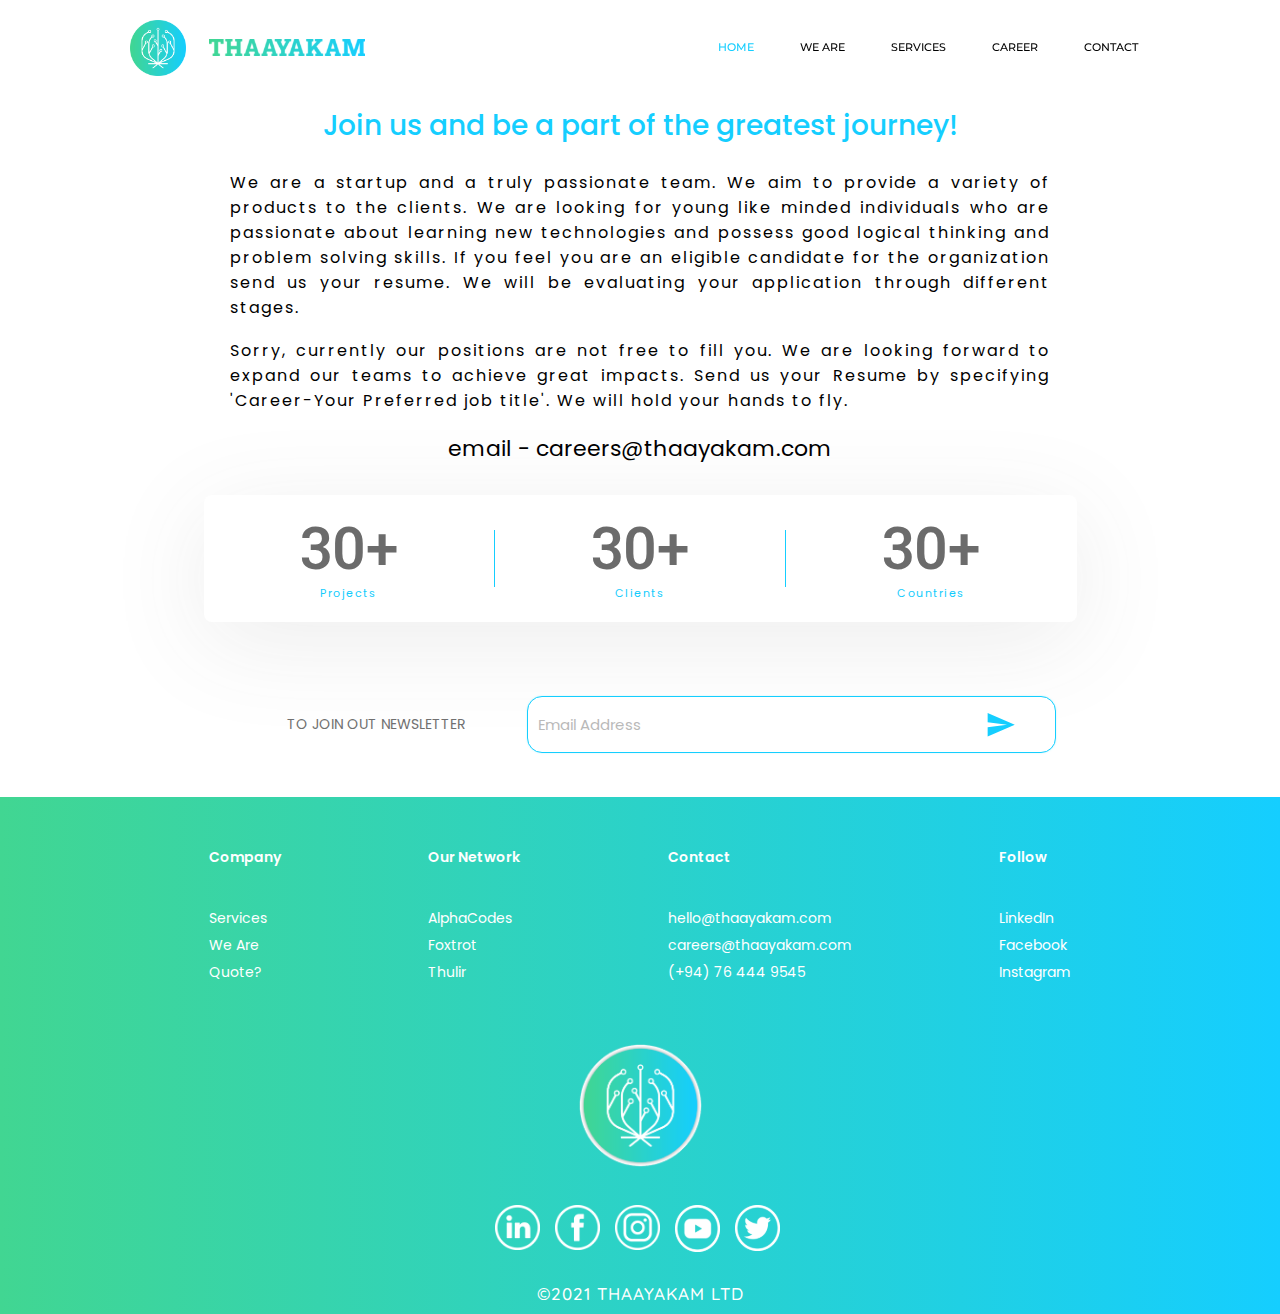
==== career.html @ 2118de0c "first commit0" ====
<!DOCTYPE html>
<html lang="en">
<head>
    <meta charset="UTF-8">
    <meta http-equiv="X-UA-Compatible" content="IE=edge">
    <meta name="viewport" content="width=device-width, initial-scale=1.0">
    <title>Thaayakam</title>
    <link rel="stylesheet" href="style.css">
</head>
<body>
      <!-- Header -->
      <section id="header-sec">
        <div class="header container">
          <div class="nav-bar">
            <div class="brand">
              <a href="#hero"><img src="./img/Group 123.svg" alt="" width="100%" class="headerlogo"></a>
            </div>
            <div class="nav-list">
              <div class="hamburger"><div class="bar"></div></div>
              <ul>
                <li><a href="#hero" data-after="Home" class="active">Home</a></li>
                <li><a href="#services" data-after="Service">We are</a></li>
                <li><a href="#projects" data-after="Projects">Services</a></li>
                <li><a href="#about" data-after="About">Career</a></li>
                <li><a href="#contact" data-after="Contact">Contact</a></li>
              </ul>
            </div>
          </div>
        </div>
      </section>
  <!-- End Header -->
     
    <!-- content section-->
    <section id="career">
        <div class="career ">
            <div class="career-content">
               <h1 class="career-title">Join us and be a part of the greatest journey!</h1>
               <p>We are a startup and a truly passionate team. We aim to provide 
                   a variety of products to the clients. We are looking for 
                   young like minded individuals who are passionate about learning 
                   new technologies and possess good logical thinking and problem solving skills.
                   If you feel you are an eligible candidate for the organization send us your resume. 
                   We will be evaluating your application through different stages.<br></p><br>
                   <p>Sorry, currently our positions are not free to fill you. We are looking forward 
                       to expand our teams to achieve great impacts. Send us your Resume
                       by specifying 'Career-Your Preferred job title'.
                       We will hold your hands to fly.</p>
               <h6>email - careers@thaayakam.com</h6>
            </div>
        </div>
    </section>
      <!--end content section-->
      <div class="mobile-non">
    <!-- number section -->
    <section id="number container">
      <div class="number">
        <div class="innerdiv">
            <div class="p-2">
                <h1>30+</h1>
                <h4>Projects</h4> 
              </div>
              <div class="headerDivider"></div>

            <div class="p-2">
                <h1>30+</h1>
                <h4>Clients </h4> 
            </div>
            <div class="headerDivider"></div>

            <div class="p-2"> 
                <h1>30+</h1>
                <h4>Countries </h4>
            </div>
        </div>
      </div>
    </section>
    <!-- end number section-->
    <!-- email section-->
    <section id="email container">
      <div class="email">
        <div class="inneremail">
          
          <div class="email-text"><h1>TO Join out Newsletter</h1></div>
          

          <div class="emailinput"><label><input type="text" placeholder="Email Address"></label></div>
        </div>
      </div>
    </section>
    <!-- email section end-->
</div>
    <!-- footer section-->
    <section id="footer">
      <div class="footer container">
        <div class="footer-menu">
          <div class="footer-link">
            <p>Company</p>
            <div class="links">
              <a href="http://"><h1>Services</h1></a>
              <a href="http://"><h1>We Are</h1></a>
              <a href="http://"><h1>Quote?</h1></a>
            </div>
          </div>
          <div class="footer-link">
            <p>Our Network</p>
            <div class="links">
              <a href="http://"><h1>AlphaCodes</h1></a>
              <a href="http://"><h1>Foxtrot</h1></a>
              <a href="http://"><h1>Thulir</h1></a>
            </div>
          </div>
          <div class="footer-link">
            <p>Contact</p>
            <div class="links">
              <a href="http://"><h1>hello@thaayakam.com</h1></a>
              <a href="http://"><h1>careers@thaayakam.com</h1></a>
              <a href="http://"><h1>(+94) 76 444 9545</h1></a>
            </div>
          </div>
          <div class="footer-link">
            <p>Follow</p>
            <div class="links">
              <a href="http://"><h1>LinkedIn</h1></a>
              <a href="http://"><h1>Facebook</h1></a>
              <a href="http://"><h1>Instagram</h1></a>
            </div>
          </div>

        </div>
        <div class="footer-logo">
          <img src="./img/logo v3.0 final footer resized.png" alt="" class="footer-img">
        </div>
        <div class="social-icon">
          <div class="social-item">
            <img src="./img/linkedin.svg" alt="" >
          </div>
          <div class="social-item">
            <img src="./img/facebook.svg" alt="" >
          </div>
          <div class="social-item">
            <img src="./img/instagram.svg" alt="" >
          </div>
          <div class="social-item">
            <img src="./img/youtube.svg" alt="" >
          </div>
          <div class="social-item">
            <img src="./img/Twitter.svg" alt="" >
          </div>
        </div>
        <div class="copyright">
        <p>©2021 THAAYAKAM LTD</p>
      </div>
      </div>
    </section>
    <!--footer section end-->
    <script src="./app.js"></script>
</body>
</html>
---- style.css ----
@import url('https://fonts.googleapis.com/css2?family=Exo&family=Montserrat:ital,wght@0,500;1,400&family=Poppins:wght@300;400;500;600&family=Quicksand:wght@500&family=Roboto+Slab:wght@400;500&display=swap');
*{
    padding: 0;
    margin: 0;
    box-sizing: border-box;
}

html{
    font-size: 16px; 
}
a{
    text-decoration: none;
}
body{
	
	background-repeat: no-repeat;
	background-position:center center;
    background-attachment: fixed;
	
    
	
}
.container{
    min-height: 100vh;
    width: 100%;
    display: flex;
    align-items: center;
    justify-content: center;
    text-align: center;
	
}
/* Header section */
#header {
	position: fixed;
	z-index: 1000;
	left: 0;
	top: 0;
	width: 100vw;
	height: auto;
}

#header .nav-bar {
	display: flex;
	align-items: center;
	justify-content: space-between;
	width: 100%;
	height: 100%;
	max-width: 1500px;
	padding: 0 10px;
    padding-right: 70px;
}
#header .nav-list ul {
	list-style: none;
	position: absolute;
	background-color: rgb(31, 30, 30);
	width: 100vw;
	height: 100vh;
	left: 100%;
	top: 0;
	display: flex;
	flex-direction: column;
	justify-content: center;
	align-items: center;
	z-index: 1;
	overflow-x: hidden;
	transition: .5s ease left;
	font-family: 'Montserrat', sans-serif;
    font-weight: 500;
    

}
#header .nav-list ul.active {
	left: 0%;
}
#header .nav-list ul a {
	
	font-weight: 500;
	
	text-decoration: none;
	color: white;
	text-transform: uppercase;
	padding-top: 24px;
	padding-bottom: 29px;
	padding-right: 42px;
	display: block;
}
#header .nav-list .active{
	color: rgb(21, 206, 255);
}
#header .nav-list ul a::after {
	content: attr(data-after);
	position: absolute;
	top: 50%;
	left: 50%;
	transform: translate(-50%, -50%) scale(0);
	color: rgba(240, 248, 255, 0.021);
	font-size: 13rem;
	letter-spacing: 50px;
	z-index: -1;
	transition: .3s ease letter-spacing;
}
#header .nav-list ul li:hover a::after {
	transform: translate(-50%, -50%) scale(1);
	letter-spacing: initial;
}
#header .nav-list ul li:hover a {
	color: crimson;
}
#header .nav-list ul {
    position: initial;
    display: block;
    height: auto;
    width: fit-content;
    background-color: transparent;
    padding-right: 30px;
}
#header .nav-list ul li {
    display: inline-block;
}

#header .nav-list ul a:after {
    display: none;
}

#header .nav-list ul a {
    font-size: 0.688rem;
    font-family: 'Montserrat', sans-serif;
    font-weight: 500;
    
    text-decoration: none;
    color: black;
    text-transform: uppercase;
    
    display: block;
}

.headerlogo {
    width: 100%;
    
    padding:  6px 120px 5px ;
}
#header .header {
    min-height: 7vh;
    
    transition: .3s ease background-color;
	
    backdrop-filter: blur(6px);
	
    margin-top: 14px;
    background-color: rgba(255, 255, 255, 0.1);
}
/* width */
::-webkit-scrollbar {
	width: 6px;

	
  }
  
  /* Track */
  ::-webkit-scrollbar-track {
	box-shadow: inset 0 0 5px grey; 
	border-radius: 10px;
  }
   
  /* Handle */
  ::-webkit-scrollbar-thumb {
	background: rgb(21 206 255 / 100%); 
	border-radius: 10px;
  }
  
  /* Handle on hover */
  ::-webkit-scrollbar-thumb:hover {
	background: #b30000; 
  }

/* End header */
/* hero */
#hero{
    background-image: url(./img/web\ cover\ resized\ 2021.png) ;
    background-size: cover;
    background-position: top center;
    position: relative;
	-webkit-background-size: cover;
	-moz-background-size: cover;
	-o-background-size: cover;
}
#hero h1{
    display: block;
    width: fit-content;
    font-size:3.063rem;
    position:relative;
    color:white;
	font-family: 'Roboto Slab', serif;
	font-weight: medium;
	letter-spacing: 5px;
	bottom: 51px;
	text-shadow:0px 0px 6px rgb(0 229 255 / 55%);
}
#hero .cta{
    display: inline-flex;
    padding: 11px 22px;
    color:white;
    background-color:rgb(21	206	255);
    font-size: 0.875rem;
    text-transform: uppercase;
    margin-top: 51px;
    transition: .3s ease;
    box-shadow: #000000;
	max-width: 129px;
	min-height: 40px;
	align-items: center;
    transition-property: background-color,color;
	border-radius: 4px;
	box-shadow: 0px 0px 2px rgb(0 0 0 / 20%);
	font-family: 'Quicksand', sans-serif;
	font-weight: 500;
    border: 1px solid transparent;
}
#hero p{
    
	width:100%; 
  	margin: auto; 
    font-size: 1rem;
    color: white;
	bottom: 15px;
	text-align: justify;
	font-family: 'Poppins', sans-serif;
	font-weight: 300;
	letter-spacing: 1px;
    
}
#hero .hero-text{
display: flex;
flex-direction: column;
justify-content: center;
align-items: center;
margin-left: auto;
margin-right: auto;
}
#hero .cta:hover{
    color:rgb(21 206 255);
    background-color: white;
    border: solid 1px rgb(21 206 255);

}
#scroll {
    position: absolute;
    bottom: 0;
    left: 165px;
}
#photocopyright{
    position: absolute;
    bottom: 2px;
    right: 137px; 
    
}
#photocopyright .copyright{
    font-size: 0.438rem;
    font-family: 'Poppins', sans-serif;
    font-weight: 300;
}
/* end hero */
/*services section */
#services .services {
	flex-direction: column;
	max-width: 1000px;
	margin: 0 auto;
	padding: 20px 0;
}
#services .service-top {
	margin: 0 auto;
}
#services .service-bottom {
	display: flex;
	align-items: center;
	justify-content: center;
	flex-wrap: wrap;
	margin-top: 50px;
    
}
#services .service-item {
	flex-basis: 25%;
	display: flex;
	justify-content: center;
	flex-direction: column;
	
	border-radius: 20px;
	background-image: url(./img/img-1.png);
	background-size: cover;
	margin-right: 25.5px;
	margin-left: 25.5px;
    margin-bottom: 47px;
	position: relative;
	z-index: 1;
	overflow: hidden;
    box-shadow: 0px 20px 99px rgb(81 81 81 / 10%);
	max-width: 208px;
	max-height: 208px;
	-moz-transition: all 300ms linear 0ms;
	-ms-transition: all 300ms linear 0ms;
	-o-transition: all 300ms linear 0ms;
	transition: all 300ms linear 0ms;
    

}
#services img{
	min-width: 123px;
    padding: 43px 43px 0px;
}
#services .service-item:hover {
	box-shadow: 0px 9px 30px 0px rgba(40, 40, 40, 0.15);
	-webkit-transform: translateY(-10px);
	-moz-transform: translateY(-10px);
	-ms-transform: translateY(-10px);
	-o-transform: translateY(-10px);
	transform: translateY(-10px);
  }
#services .service-item::after {
	content: '';
	position: absolute;
	left: 0;
	top: 0;
	height: 100%;
	width: 100%;
	opacity: .9;
	z-index: -1;
}
#services .service-bottom .icon {
	height: 80px;
	width: 80px;
	margin-bottom: 20px;
}
#services .service-item h2 {
	font-size: 1rem;
	color: #15CEFF;
	margin-top: 1px;
    font-family: 'Quicksand', sans-serif;
    font-weight: 500;
    white-space: nowrap;
    padding-bottom: 23px;

}
.service-img {
    
}
#services .service-item p {
	color: white;
	text-align: left;
}
.service-title {
    font-size: 1.75rem;
    color: #15CEFF;
    font-family: 'Poppins', sans-serif;
	font-weight: 500;
    letter-spacing: 4px;
	margin-bottom: 20px;
	font-weight: 600;
}
.service-top p{
    font-size: 1.5rem;
    font-family: 'Poppins', sans-serif;
    font-weight:normal;
    letter-spacing: 1px;
	color: rgb(62,62,62);
    
}
.service-button{
	width: 100%;
    display: flex;
    flex-direction:row;
    justify-content:center ;
    margin: 0;
	flex-wrap: wrap;
}

.button{
	width: 30%;
    margin: 1%;
    flex-direction: row;
	
}
.qoute {
    display: inline-block;
    padding: 11px 35px;
    background-color: rgb(21, 206, 255);
    font-size: 1rem;
    font-weight: bold;
    color: white;
    max-width: 130px;
    max-height: 43px;
    border-radius: 8px;
    text-transform: uppercase;
    font-family: 'Quicksand', sans-serif;
	font-weight: 500;
	transition: .3s ease;
    box-shadow: #000000;
	border: solid 1px transparent;
  	transition-property: background-color,color;
}

.qoute:hover {
   
    background-color: transparent;
	color: rgb(21, 206, 255);
	border: solid 1px rgb(21, 206, 255);
    
}
.explore{
	display: inline-block;
    background-color: transparent;
	padding: 11px 35px;
    font-size: 1.375rem;
    font-weight: bold;
    color: rgb(21, 206, 255);
	min-width: 74px;
    max-height: 30px;
    border-radius: 8px;
    font-family: 'Quicksand', sans-serif;
	font-weight: 500;
	letter-spacing: 1px;
	transition: .3s ease;
    box-shadow: #000000;
	margin-right: 51px;
    transition-property: background-color,color;
	border: solid 1px transparent;
}
/* end services section */
/* number*/
#number .container{
	flex-direction: column;
    max-width: 1000px;
    margin: 0 auto;
    padding: 20px 0;
}
.number{
	
	display: flex;
    align-items: center;
    justify-content: center;
    flex-wrap: wrap;
    
	
}
.innerdiv{
	display: flex;
    align-items: center;
    justify-content:space-evenly;
    flex-wrap: nowrap;
    

	flex-direction: row!important;
	border-radius: 8px;
    margin-bottom: 10px;
    margin:30px;
	max-height: 128px;
	min-width: 873px;
	box-shadow: 0px 20px 99px rgb(81 81 81 / 10%);
	
}
.innerdiv h1{
    font-family:  'Roboto Slab', serif;
	font-weight: 500;
    font-size: 3.688rem;
	color: rgb(107, 107, 107);
	padding-top: 12px;
  }
  .innerdiv h4{
    font-family: 'Poppins', sans-serif;
    font-size:0.688rem;
	text-align: center;
	color: rgb(20, 204, 253);
	letter-spacing: 1.5px;
	padding-bottom: 20px;
	font-weight: 400;
  }
  .headerDivider {
	border-left:1px solid rgb(21,206,255); 
	height: 56.44px;
	text-shadow: 0px 3px 6px rgb(0 246 255 / 15%)
	 
}
/*end number*/
/*email*/
.email{
	flex-direction: column;
    max-width: 1500px;
    margin: 0 auto;
    padding: 0px 0;
}
.inneremail{
	display: flex;
    align-items: center;
    justify-content:center;
    flex-wrap: nowrap;
	
}
.email-text{
	padding: 62.2px;
}
.email-text h1{
	font-family: 'Poppins', sans-serif;
	text-transform: uppercase;
	font-size: 0.875rem;
    font-weight:400;
	color: rgb(112, 112, 112);
}
.emailinput input{ 
	width: 529px;
	height: 57px;
	border-radius:15px ;
	border-color: rgb(21,206,255);
	font-family: 'Poppins', sans-serif;
	font-size:  0.938rem;
	color: rgb(112, 112, 112);
	padding-left: 10.8px;
	box-shadow: 0px 0px 2px rgb(0 229 255 / 25%);
	border-style: solid ;
	border-width: 1px;
}
.emailinput input::placeholder{
	
	font-size:  0.938rem;
	opacity: 50%;
}
label {
	position: relative;
	display:inline-block;
  }
  
  .emailinput label:before {
	content: "";
	position: absolute;
	right: 26.7px;
	top: 0;
	bottom: 0;
	margin: 10px;
	width: 36.37px;	
	background: url("data:image/svg+xml,%3Csvg xmlns='http://www.w3.org/2000/svg' width='74' height='74' viewBox='0 0 74 74'%3E%3Cg id='Send-button-icon' transform='translate(-1414 -2835)'%3E%3Crect id='Rectangle_69' data-name='Rectangle 69' width='74' height='74' transform='translate(1414 2835)' fill='%23fff' opacity='0'/%3E%3Cpath id='Icon_material-send' data-name='Icon material-send' d='M3.026,51.5,57.833,28,3.026,4.5,3,22.778,42.167,28,3,33.222Z' transform='translate(1421 2844.5)' fill='%2315ceff'/%3E%3C/g%3E%3C/svg%3E%0A") center / cover no-repeat;
  }
/*end email*/
/* footer*/
#footer {
	background: rgb(65,214,146);
background: linear-gradient(90deg, rgba(65,214,146,1) 0%, rgba(21,206,255,1) 100%);
}
#footer .footer {
	min-height: 200px;
	flex-direction: column;
	padding-top: 50px;
	padding-bottom: 10px;
}
#footer h2 {
	font-family: 'Poppins', sans-serif;
	color: white;
	font-weight: 500;
	font-size: 0.875rem;
	letter-spacing: .1rem;
	margin-top: 10px;
	margin-bottom: 10px;
}
#footer .footer-menu{
	display: flex;
	justify-content: space-between;
	align-items: center;
	width: 70%;
	text-align: left;
	flex-wrap: wrap;
	max-width: 862px;
}
.footer-link p{
	font-family: 'Poppins', sans-serif;
	padding-bottom: 40px;
	font-weight: 600;
	color: white;

}



#footer .social-icon {
	display: flex;
	margin-bottom: 28px;
	
}
#footer .social-item {
	height: 50px;
	width: 50px;
	margin: 0 5px;
	
}
#footer .social-item img {
	width: 100%;
	padding-right: 5px;
}
#footer .social-item:hover img {
	filter: grayscale(0);
}

.links h1{
	font-size: 0.875rem;
	font-family: 'Poppins', sans-serif;
	color: white;
	padding-bottom: 6px;
	font-weight: 400;

}
.footer-link p{
	font-size: 0.875em !important;
}
.footer-img{
	width: 100%;
}
.footer-logo{
	padding-top: 54px;
	width: 125px;
	
	padding-bottom: 33px;
	
}
.copyright p{
	font-size: 1.063rem !important;
	font-family: 'Quicksand', sans-serif;
	letter-spacing: 1px;
	font-weight: 500;
	color: white;
}
/* end footer*/

/* header what we do*/
/* header */
#header-sec {
	position: sticky;
	z-index: 1000;
	left: 0;
	top: 0;
	width: 100vw;
	height: auto;
	max-width: 100%;
}

#header-sec .nav-bar {
	display: flex;
	align-items: center;
	justify-content: space-between;
	width: 100%;
	height: 100%;
	max-width: 1500px;
	padding: 0 10px;
    padding-right: 70px;
}
#header-sec .nav-list ul {
	list-style: none;
	position: absolute;
	background-color: rgb(31, 30, 30);
	width: 100vw;
	height: 100vh;
	left: 100%;
	top: 0;
	display: flex;
	flex-direction: column;
	justify-content: center;
	align-items: center;
	z-index: 1;
	overflow-x: hidden;
	transition: .5s ease left;
	font-family: 'Montserrat', sans-serif;
    font-weight: 500;
    

}
#header-sec .nav-list ul.active {
	left: 0%;
}
#header-sec .nav-list ul a {
	
	font-weight: 500;
	
	text-decoration: none;
	color: white;
	text-transform: uppercase;
	padding-top: 24px;
	padding-bottom: 29px;
	padding-right: 42px;
	display: block;
}
#header-sec .nav-list .active{
	color: rgb(21, 206, 255);
}
#header-sec .nav-list ul a::after {
	content: attr(data-after);
	position: absolute;
	top: 50%;
	left: 50%;
	transform: translate(-50%, -50%) scale(0);
	color: rgba(240, 248, 255, 0.021);
	font-size: 13rem;
	letter-spacing: 50px;
	z-index: -1;
	transition: .3s ease letter-spacing;
}
#header-sec .nav-list ul li:hover a::after {
	transform: translate(-50%, -50%) scale(1);
	letter-spacing: initial;
}
#header-sec .nav-list ul li:hover a {
	color: crimson;
}
#header-sec .nav-list ul {
    position: initial;
    display: block;
    height: auto;
    width: fit-content;
    background-color: transparent;
    padding-right: 30px;
}
#header-sec .nav-list ul li {
    display: inline-block;
}

#header-sec .nav-list ul a:after {
    display: none;
}

#header-sec .nav-list ul a {
    font-size: 0.688rem;
    font-family: 'Montserrat', sans-serif;
    font-weight: 500;
    
    text-decoration: none;
    color: black;
    text-transform: uppercase;
    
    display: block;
}

.headerlogo {
    width: 100%;
    
    padding:  6px 120px 5px ;
}
#header-sec .header {
    min-height: 7vh;
    
    transition: .3s ease background-color;
	
    backdrop-filter: blur(6px);
	
    margin-top: 14px;
    background-color: rgba(255, 255, 255, 0.1);
}
/* end header */
/* service */
.service-box{
	display: flex;
	flex-wrap: wrap;
	justify-content: space-evenly;
	margin: 0 auto;
	width: 100%;
}
.column{
	flex: 30%;
	
	border-radius: 20px;
	margin: 30px;
    box-shadow: 0px 20px 99px rgb(81 81 81 / 10%);
	display: flex;
	align-items: center;
  justify-content: center;
  flex-direction: column;
  min-width: 439px;
  min-height: 285px;
    
	
}
.column h1{
	color:#15CEFF ;
	font-family: 'Quicksand', sans-serif;
	font-weight:500 ;
	font-size: 1rem;
	padding-bottom: 0px;
	padding-top: 15px;

}
.column p{
	font-size: 1rem;
	text-align: left;
	margin-top: 8px;
	font-family:'Open Sans', sans-serif;
	color: #3E3E3E;
	padding-left:41px;
	padding-right: 41px;
	padding-bottom: 53px;
	
}
.column p span{
	font-weight: bold;
}
/* end service*/
/*technology*/
.technologies{
	flex-direction: column;
	max-width: 1100px;
	margin: 0 auto;
}
.technology-top {
	margin: 0 auto;
}
.technology-top h1{
	font-family: 'Poppins', sans-serif;
	font-weight: 500;
	font-size: 1.75rem;
	color: #15CEFF;
}
.technology-bottom{
	display: flex;
	align-items: center;
	justify-content: center;
	flex-wrap: wrap;
	margin-top: 41px;
	flex-direction: row;
	width: 100%;
}
.technology-item{
	flex: 80%;
	
	border-radius: 36px;
	margin: 21px;
    box-shadow: 0px 20px 99px rgb(81 81 81 / 10%);
	display: flex;
	align-items: center;
  	justify-content: center;
  	flex-direction: column;
	  max-width: 186px;
	max-height: 186px;
	min-height: 186px;
	

  
}
.technology-item img{
	max-width: 131px;
	min-height: 131px;
	max-height: 131px;
	padding-top: 28px;
	
}
.technology-item p{
	
	padding-bottom: 20px;
	font-family: 'Poppins', sans-serif;
	font-size: 0.813rem;
}

.technology-bottomtext h1{
	
	font-family: 'Poppins', sans-serif;
	font-weight: 400;
	font-size: 1.688rem;
	display:inline-block;
	color: rgb(62, 62, 62);	
}
.technology-bottombutton{
	padding-top: 48px;
	padding-bottom: 12px;
}
.serviceqoute{
	display: inline-block;
    padding-top: 10px;
	padding-bottom: 10px;
	padding-right: 64px;
	padding-left: 55px; 
    background-color: rgb(21, 206, 255);
    font-size: 0.89rem;
    font-weight: bold;
    color: white;
    max-width: 229px;
    max-height: 41px;
    border-radius: 8px;
    text-transform: uppercase;
	font-family: 'Quicksand', sans-serif;
	font-weight: 500;
	
	transition: .3s ease;
    box-shadow: #000000;
  	transition-property: background-color,color;
}
.technology-itemm{
	display: none;
}
/*end technology*/
/* who we are*/
.content{
	flex-direction: column;
	max-width: 1500px;
	margin: 0 auto;
	
}
.content h1{
	font-size: 1.563rem;
	font-family: 'Poppins', sans-serif;
	color: rgb(21, 206, 255);
	font-weight: 500;
	padding: 19px;
	
	
}
.content p{
	text-align: justify;
	font-size: 1rem;
	
	letter-spacing: 1px;
	font-family: 'Poppins', sans-serif;
	color: rgb(62, 62, 62);
	margin-left: 100px;
	margin-right: 100px;
}
.content span{
text-align: left;
font-weight: 500;
width: 100%;

}
.bottom-button{
	display:flex;
	flex-direction: row;
	margin: 0 auto;
	justify-content: center;
	width: 100%;
	padding-top: 48px;
}
.bottom-button .button{
	flex: 50%;
	display: inline-block;
    padding-top: 9px;
	padding-bottom:11px;
	padding-left: 55px;
	padding-right: 64px;
    background-color: rgb(21, 206, 255);
    font-size: 0.95rem;
    font-weight: 500;
    color: white;
    width: 229px;
	max-width: 229px;
    max-height: 41px;
    border-radius: 8px;
    text-transform: uppercase;
    font-family: 'Quicksand', sans-serif;
	
	transition: .3s ease;
    box-shadow: #000000;
  	transition-property: background-color,color;
	  margin-left: 33.625px !important;
	  margin-top: 0% i !important;
}
.network-imgm{
	display: none;
}
.network-img{
	padding-left: 20px;
}
.content-box{
	
}

/* end who we are*/
/* career page*/
#career .career {
	flex-direction: column;
	max-width: 1500px;
	margin: 0 auto;
	
}
.career-content{

	margin-left: 230px;
	margin-right: 230px;
}
.career-content p{
	font-family: 'Poppins', sans-serif;
	font-weight: 400 ;
	text-align: justify;
	font-size: 1rem;
	letter-spacing: 2px;
}
.career-content h6{
	font-family: 'Poppins', sans-serif;
	font-weight: 400 ;
	text-align: center;
	font-size:1.375rem;
	padding-top: 19px;
}
.career-title{
	font-family: 'Poppins', sans-serif;
	font-weight: 500;
	font-size: 1.75rem;
	color: rgb(21, 206, 255);
	text-align: center;
	padding-bottom: 23px;
	padding-top:20px;
}
/* end career page */
/* contact page*/
.contact{
	flex-direction: column;
	max-width: 1500px;
	margin: 0 auto;
}
.contact h1{
	font-family: 'Poppins', sans-serif;
	font-size: 1.75rem;
	color: rgb(21, 206, 255);
	font-weight: 500;

}
.contact p{
	font-size:1.5rem;
	font-family: 'Poppins', sans-serif;
	font-weight: 400;
	text-align: left;
}
.contact-form{
	flex: 100%;
	padding: 5px;
	border-radius: 36px;
	margin: 30px;
    box-shadow: 0px 20px 99px rgb(81 81 81 / 10%);
	display: flex;
	align-items:center;
  	justify-content: center;
  	flex-direction: column;
	  min-width: 732px;
	min-height: 790px;
}
.contact-form input[type=text]{
	width: 100%;
	padding: 12px 20px;
	font-family: 'Poppins', sans-serif;
	font-size: 1.063rem;
	font-weight: 600;
	display: inline-block;
	border: 0px solid #ccc;
	border-radius: 24px;
	background-color: #F9F9F9;
	color:rgb(21 206 255 / 100%);
	min-width: 552px;
	max-width: 552px;
	min-height: 74px;
	max-height: 74px;
	
	
}
textarea{
	width: 100%;
	padding: 12px 20px;
	margin: 8px 0;
	display: inline-block;
	border: 0px solid #ccc;
	border-radius: 24px;
	background-color: #F9F9F9;
	color:rgb(21 206 255 / 100%);
	min-width: 552px;
	min-height: 177px;
	font-family: 'Poppins', sans-serif;
	font-size: 1.063rem;
	font-weight: 600;
	color:rgb(21, 206, 255);
	
}
textarea::placeholder{
	color:rgb(21, 206, 255);
}

.contact-form input::placeholder{
	font-family: 'Poppins', sans-serif;
	color:#15CEFF;
	font-size: 1.063rem;
	font-weight: 600;
	
}
.contact-form .input{
	display: flex;
	width: 100%;
	min-width: 552px;
	max-width: 552px;
	min-height: 74px;
	max-height: 74px;
	margin-top: 36px;
}
.contact-form .inputtextarea{
	display: flex;
	width: 100%;
	margin-top:26px; 
}
.two-col{
	display: flex;
	align-items: center;
	justify-content: space-between;
	flex-wrap: wrap;
	flex-direction: row;
	width: 100%;
	margin-top: 36px;
	min-width: 552px;

}
.two-col .input1{
	flex: 50%;
	max-width: 181px;
	min-height: 53px;
	max-height: 53px;
}
.input1 select{
	width: 100%;
	padding: 12px 20px;
	margin: 8px 0;
	display: inline-block;
	border: 0px solid #ccc;
	border-radius: 24px;
	background-color: #F9F9F9;
	background-image: url("data:image/svg+xml,%3Csvg xmlns='http://www.w3.org/2000/svg' width='23.616' height='13.503' viewBox='0 0 23.616 13.503'%3E%3Cpath id='Icon_ionic-ios-arrow-down' data-name='Icon ionic-ios-arrow-down' d='M18,20.679l8.93-8.937a1.681,1.681,0,0,1,2.384,0,1.7,1.7,0,0,1,0,2.391L19.2,24.258a1.685,1.685,0,0,1-2.327.049L6.68,14.14a1.688,1.688,0,0,1,2.384-2.391Z' transform='translate(-6.188 -11.246)' fill='%2315ceff'/%3E%3C/svg%3E%0A");  	background-repeat: no-repeat;
  	background-position-x: 90%;
  	background-position-y: 13px;
	color:rgb(21 206 255 / 100%);
	-webkit-appearance: none;
	-moz-appearance: none;
	font-family: 'Poppins', sans-serif;
	font-size: 1.063rem;
	font-weight: 600;
	
}

.contact-form .contactbutton{
	margin: 20px;
	margin-top: 16px;
	display: inline-block;
    padding: 10px 42px;
    background-color: rgb(21, 206, 255);
    font-size: 1rem;
    font-weight: bold;
    color: white;
    min-width: 126px;
    max-height: 40px;
    border-radius: 8px;
    text-transform: uppercase;
    font-family: 'Quicksand', sans-serif;
	letter-spacing: 1px;
	transition: .3s ease;
    box-shadow: #000000;
  	transition-property: background-color,color;
	border-color:transparent ;
	font-weight: 500;
}
.contact-form form{
	min-height: 600px;
}
.inputtextarea{
	margin-top: 36px;
}
.hide {
	display: none;
  }
.uploadimage{
	font-family: 'Quicksand', sans-serif;
	color: #14C7F6;
	font-weight: 600;
	font-style: italic;

}  
.upload-icon{
	padding-right: 21.7px;
}
.file_upload{
	margin-right: 350px;
	margin-top: 36px
	;
}

/* end contact page*/
/* End Header section */

@media only screen and (max-width: 568px) 
  
   {
	.network-img{
		display: none;
	}

	::-webkit-scrollbar {
		display: none;
		
	  }
	  #header .nav-list ul {
		display: none;
		
	
	}
	  #header .hamburger {
		display: none;
		
	}
	#header .hamburger:after {
		position: absolute;
		content: '';
		height: 100%;
		width: 100%;
		border-radius: 50%;
		border: 3px solid white;
		animation: hamburger_puls 1s ease infinite;
	}
	#header .hamburger .bar {
		height: 2px;
		width: 30px;
		position: relative;
		background-color: white;
		z-index: -1;
	}
	#header .hamburger .bar::after,
	#header .hamburger .bar::before {
		content: '';
		position: absolute;
		height: 100%;
		width: 100%;
		left: 0;
		background-color: white;
		transition: .3s ease;
		transition-property: top, bottom;
	}
	#header .hamburger .bar::after {
		top: 8px;
	}
	#header .hamburger .bar::before {
		bottom: 8px;
	}
	#header .hamburger.active .bar::before {
		bottom: 0;
	}
	#header .hamburger.active .bar::after {
		top: 0;
	}
	
	/* what wedo*/
	#header-sec .nav-list ul {
		display: none;
		
	
	}
	  #header-sec .hamburger {
		display: none;
		
	}
	#header-sec .hamburger:after {
		position: absolute;
		content: '';
		height: 100%;
		width: 100%;
		border-radius: 50%;
		border: 3px solid white;
		animation: hamburger_puls 1s ease infinite;
	}
	#header-sec .hamburger .bar {
		height: 2px;
		width: 30px;
		position: relative;
		background-color: white;
		z-index: -1;
	}
	#header-sec .hamburger .bar::after,
	#header-sec .hamburger .bar::before {
		content: '';
		position: absolute;
		height: 100%;
		width: 100%;
		left: 0;
		background-color: white;
		transition: .3s ease;
		transition-property: top, bottom;
	}
	#header-sec .hamburger .bar::after {
		top: 8px;
	}
	#header-sec .hamburger .bar::before {
		bottom: 8px;
	}
	#header-sec .hamburger.active .bar::before {
		bottom: 0;
	}
	#header-sec .hamburger.active .bar::after {
		top: 0;
	}
	/*end what we do header*/
	/* what we do service */
	.service-box{
		display: flex;
		flex-wrap: wrap;
		justify-content: space-evenly;
		margin: 0 auto;
		width: 100%;
	}
	.column{
		flex: 30%;
		
		border-radius: 20px;
		margin: 30px;
		box-shadow: 0px 20px 99px rgb(81 81 81 / 10%);
		display: flex;
		align-items: center;
	  justify-content: center;
	  flex-direction: column;
	  width: 290px;
	  min-width: 290px;
    min-height: 393px;
		
		
	}
	.column h1{
		color:#15CEFF ;
		font-family: 'Quicksand', sans-serif;
		font-weight:500 ;
		font-size: 0.875rem;
		padding-bottom: 0px;
		padding-top: 15px;
	
	}
	.column p{
		font-size: 0.875rem;
		text-align: left;
		margin-top: 14px;
		font-family:'Open Sans', sans-serif;
		color: #3E3E3E;
		padding-left:46px;
		padding-right: 46px;
		padding-bottom: 53px;
		
	}
	.column p span{
		font-weight: bold;
	}
	
/* end service*/
	/* end what we do service*/
	/*technology*/
	/*technology*/
	
.technologies{
	flex-direction: column;
	max-width: 1500px;
	margin: 0 auto;
}
.technology-top {
	margin: 0 auto;
}
.technology-top h1{
	font-family: 'Poppins', sans-serif;
	font-weight: 500;
	font-size: 1.25rem;
	color: #15CEFF;
}
.technology-bottom{
	display: flex;
	align-items: center;
	justify-content: center;
	flex-wrap: wrap;
	margin-top: 41px;
	flex-direction: row;
	width: 100%;
}
.technology-item{
	display: none;
}
.technology-itemm{
	flex: 50%;
	
	border-radius: 36px;
	margin-left:15px;
	margin-right: 15px;
	margin-top:20px;
	margin-bottom:20px;
    box-shadow: 0px 20px 99px rgb(81 81 81 / 10%);
	display: flex;
	align-items: center;
  	justify-content: center;
  	flex-direction: column;
	  max-width: 129px;
	max-height: 129px;
	min-height: 129px;
}
.technology-itemm img{
	max-width: 91px;
	min-height: 91px;
	max-height: 91px;
	min-width: 91px;
	padding-top: 19px;
	
}
.technology-itemm p{
	
	padding-bottom: 14px;
	font-family: 'Poppins', sans-serif;
	font-size: 0.563rem;
}

.technology-bottomtext h1{
	
	font-family: 'Poppins', sans-serif;
	font-weight: 400;
	font-size: 0.75rem;
	display:inline-block;
}
.technology-bottombutton{
	padding-top: 50px;
}
.serviceqoute{
	display: inline-block;
    padding-top: 12px  ;
	padding-bottom: 12px  ;
	padding-right: 29px;
	padding-left: 22px; 
    background-color: rgb(21, 206, 255);
    font-size: 0.787rem;
    font-weight: bold;
    color: white;
    max-width: 148px;
    max-height: 43px;
    border-radius: 8px;
    text-transform: uppercase;
	font-family: 'Quicksand', sans-serif;
	font-weight: 500;
	
	transition: .3s ease;
    box-shadow: #000000;
  	transition-property: background-color,color;
}
/*end technology*/

	/*end what we do*/
	#scroll {
		position: absolute;
		bottom: 29.2px;
		left: 178px;
	}
	#photocopyright{
		position: absolute;
		bottom: 2px;
		left:67px;
		right: 49px;
		
	}
	#photocopyright .copyright{
		font-size: 0.438rem;
		font-family: 'Poppins', sans-serif;
		font-weight: 300;
		text-align: center;		
	}
	#hero h1{
		display: block;
		width: fit-content;
		font-size:1.625rem;
		position:relative;
		color:white;
		font-family: 'Roboto Slab', serif;
		font-weight: medium;
		letter-spacing: 5px;
		bottom: 27px;
		text-shadow:0px 0px 6px rgb(0 229 255 / 55%);
	}
	#services .service-item {
		flex-basis: 100%;
		display: flex;
		justify-content: center;
		flex-direction: column;
		border-radius: 20px;
		background-image: url(./img/img-1.png);
		background-size: cover;
		margin-right: 25.5px;
		margin-left: 25.5px;
		margin-bottom: 47px;
		position: relative;
		z-index: 1;
		overflow: hidden;
		box-shadow: 0px 20px 99px rgb(81 81 81 / 10%);
		max-width: 289px;
		max-height: 290px;
		-moz-transition: all 300ms linear 0ms;
		-ms-transition: all 300ms linear 0ms;
		-o-transition: all 300ms linear 0ms;
		transition: all 300ms linear 0ms;
	}
	
	.service-button > .button:first-child {
		display:none; 

	}
	.service-button{
		justify-content: space-evenly;
	}
	.innerdiv {
		
		
		max-height: 86px;
		min-width: 300px;

	}
	.innerdiv h1 {
		
		font-size: 2.25rem;
		color: rgb(107, 107, 107);
		padding-top: 12px;
	}
	.innerdiv h4 {
		
		font-size:0.563rem;
		
	}
	
.headerDivider {
    height: 44px;
    
}
.inneremail {
    display: flex;
    align-items: center;
    justify-content: center;
    flex-wrap: wrap;
}
.emailinput input {
    width: 307.58px;
    height: 33.33px;
	
}
.emailinput{
	padding-bottom: 65px;
}
.email-text {
    padding-top: 35px;
	padding-bottom: 11px;
}
.footer-menu{
	text-align: center !important;
}
.footer-link{
	flex-basis: 100%;
}
.footer-link p{
	
    padding-top: 46px;
}
.footer-menu .footer-link:nth-child(1) {
    padding-top: 85px;
}
.headerlogo {
    max-width: 176px;
	max-height: 42px;
	padding:1px
}
#header .header {
    
    background-color: transparent;
}
#hero{
    background-image: url(./img/BG\ image.svg) ;
}
#hero .cta {
    margin-bottom: 283.44px;
	min-width: 171px;
	min-height: 53px;
	font-size: 1.375rem;
	word-wrap: normal;
	padding: 11px 15px;
	font-family: 'Roboto Slab', serif;
	font-weight: bold
}
.service-top p {
    font-size: 0.875rem;
	margin-left: 38px;
	margin-right: 38px;
    
}
.emailinput label:before {
	content: "";
	position: absolute;
	right: 26.7px;
	top: 0;
	bottom: 0;
	margin: 10px;
	width: 28px;	
	background: url("data:image/svg+xml,%3Csvg xmlns='http://www.w3.org/2000/svg' width='74' height='74' viewBox='0 0 74 74'%3E%3Cg id='Send-button-icon' transform='translate(-1414 -2835)'%3E%3Crect id='Rectangle_69' data-name='Rectangle 69' width='74' height='74' transform='translate(1414 2835)' fill='%23fff' opacity='0'/%3E%3Cpath id='Icon_material-send' data-name='Icon material-send' d='M3.026,51.5,57.833,28,3.026,4.5,3,22.778,42.167,28,3,33.222Z' transform='translate(1421 2844.5)' fill='%2315ceff'/%3E%3C/g%3E%3C/svg%3E%0A") center / cover no-repeat;
  }
  #services .service-item h2 {
	font-size: 1.5rem;
	
}

/* who we are*/
.content{
	flex-direction: column;
	max-width: 1500px;
	margin: 0 auto;
	
}
.content h1{
	font-size: 1.25rem;
	font-family: 'Poppins', sans-serif;
	color: rgb(21, 206, 255);
	font-weight: 500;
	padding: 21px;
	
	
}
.content p{
	text-align: justify;
	font-size: 0.75rem;
	
	letter-spacing: 0px;
	font-family: 'Poppins', sans-serif;
	color: rgb(62, 62, 62);
	margin-left:55px;
	margin-right:55px;
}

.bottom-button{
	display:flex;
	flex-direction: row;
	margin: 0 auto;
	justify-content: center;
	width: 100%;
	padding-top: 48px;
	margin-bottom: 35px;
}
.bottom-button .button{
	flex: 50%;
	display: inline-block;
    padding-top: 12px;
	padding-bottom:12px;
	padding-left: 41px;
	padding-right: 47px;
    background-color: rgb(21, 206, 255);
    font-size: 0.84rem;
    font-weight: 500;
    color: white;
    width: 148px;
	max-width: 148px;
    max-height: 43px;
    border-radius: 8px;
    text-transform: uppercase;
    font-family: 'Quicksand', sans-serif;
	
	transition: .3s ease;
    box-shadow: #000000;
  	transition-property: background-color,color;
	  margin-left: 7.875px !important;
	  margin-top: 0% i !important;
}
.bottom-button .button:nth-child(2){
	
	
	padding-left: 22px;
	padding-right: 29px;
}

.network-imgm{
	padding-left: 20px ;
	display: block;
	
}

.content-box{
	
}
/* end who we are*/
/* career page*/
#career .career {
	flex-direction: column;
	max-width: 1500px;
	margin: 0 auto;
	
}
.career-content{

	margin-left: 53px;
	margin-right: 53px;
}
.career-content p{
	font-family: 'Poppins', sans-serif;
	font-weight: 400 ;
	text-align: justify;
	font-size: 0.75rem;
	letter-spacing: 2px;
}
.career-content h6{
	font-family: 'Poppins', sans-serif;
	font-weight: 400 ;
	text-align: center;
	font-size:0.75rem;
	padding-top: 13px;
	padding-bottom: 14px;
}
.career-title{
	font-family: 'Poppins', sans-serif;
	font-weight: 400;
	font-size: 1.25rem;
	color: rgb(21, 206, 255);
	text-align: center;
	padding-bottom: 25px;
	padding-top:12px;
}
.mobile-non{
	display: none;
}
/* end career page */
/* contact page*/
.contact{
	flex-direction: column;
	max-width: 1500px;
	margin: 0 auto;
}
.contact h1{
	font-family: 'Poppins', sans-serif;
	font-size: 1.438rem;
	color: rgb(21, 206, 255);
	font-weight: 500;
	padding-top: 9px;

}
.contact p{
	font-size: 0.875em;
	font-family: 'Poppins', sans-serif;
	font-weight: 400;
	text-align: left;
	margin-left: 25px;
	margin-right: 25px;
	margin-top: 22px;
}
.contact-form{
	flex: 100%;
	padding: 5px;
	border-radius: 36px;
	margin: 30px;
    box-shadow: 0px 20px 99px rgb(81 81 81 / 10%);
	display: flex;
	align-items:center;
  	justify-content: center;
  	flex-direction: column;
	  min-width: 288px;
	min-height: 312px;
	max-height:312px;
}
.contact-form input[type=text]{
	width: 100%;
	padding: 12px 20px;
	font-family: 'Poppins', sans-serif;
	font-size: 0.313rem;
	font-weight: 600;
	display: inline-block;
	border: 0px solid #ccc;
	border-radius: 24px;
	background-color: #F9F9F9;
	color:rgb(21 206 255 / 100%);
	min-width: 217px;
	max-width: 217px;
	min-height: 28px;
	max-height: 28px;
	
	
}
textarea{
	width: 100%;
	padding: 12px 20px;
	margin: 8px 0;
	display: inline-block;
	border: 0px solid #ccc;
	border-radius: 24px;
	background-color: #F9F9F9;
	color:rgb(21 206 255 / 100%);
	min-width: 217px;
	max-width: 217px;
	min-height: 69px;
	font-family: 'Poppins', sans-serif;
	font-size: 0.313rem;
	font-weight: 600;
	color:rgb(21, 206, 255);
	
}
textarea::placeholder{
	color:rgb(21, 206, 255);
}

.contact-form input::placeholder{
	font-family: 'Poppins', sans-serif;
	color:#15CEFF;
	font-size: 0.313rem;
	font-weight: 600;
	
}
.contact-form .input{
	display: flex;
	width: 100%;
	min-width: 217px;
	max-width: 217px;
	min-height: 30px;
	max-height: 30px;
	margin-top: 14px;
}
.contact-form .inputtextarea{
	display: flex;
	width: 100%;
	margin-top:15px; 
}
.two-col{
	display: flex;
	align-items: center;
	justify-content: space-between;
	flex-wrap: wrap;
	flex-direction: row;
	width: 100%;
	margin-top: 14px;
	min-width: 217px;

}
.two-col .input1{
	flex: 50%;
	max-width: 71px;
	min-height: 21px;
	max-height: 21px;
}
.input1 select{
	width: 100%;
	padding: 12px 20px;
	margin: 8px 0;
	display: inline-block;
	border: 0px solid #ccc;
	border-radius: 24px;
	background-color: #F9F9F9;
	background-image: url("data:image/svg+xml,%3Csvg xmlns='http://www.w3.org/2000/svg' width='10' height='10' viewBox='0 0 23.616 13.503'%3E%3Cpath id='Icon_ionic-ios-arrow-down' data-name='Icon ionic-ios-arrow-down' d='M18,20.679l8.93-8.937a1.681,1.681,0,0,1,2.384,0,1.7,1.7,0,0,1,0,2.391L19.2,24.258a1.685,1.685,0,0,1-2.327.049L6.68,14.14a1.688,1.688,0,0,1,2.384-2.391Z' transform='translate(-6.188 -11.246)' fill='%2315ceff'/%3E%3C/svg%3E%0A");  	background-position-x: 90%;
  	background-position-y: 13px;
	color:rgb(21 206 255 / 100%);
	-webkit-appearance: none;
	-moz-appearance: none;
	font-family: 'Poppins', sans-serif;
	font-size: 0.313rem;
	font-weight: 600;
	
}

.contact-form .contactbutton{
	margin: 20px;
	margin-top: 16px;
	display: inline-block;
    padding: 10px 42px;
    background-color: rgb(21, 206, 255);
    font-size: 0.375rem;
    font-weight: bold;
    color: white;
    min-width: 50px;
    max-height: 16px;
    border-radius: 8px;
    text-transform: uppercase;
    font-family: 'Quicksand', sans-serif;
	letter-spacing: 1px;
	transition: .3s ease;
    box-shadow: #000000;
  	transition-property: background-color,color;
	border-color:transparent ;
	font-weight: 500;
}
.contact-form form{
	min-height: 300px;
	max-height: 300px;
}
.inputtextarea{
	margin-top: 17px;
}
.hide {
	display: none;
  }
.uploadimage{
	font-family: 'Quicksand', sans-serif;
	color: #14C7F6;
	font-weight: 600;
	font-style: italic;
	font-size: 0.313rem;

}  
.upload-icon{
	display: none;
	padding-right: 21.7px;
}
.file_upload{
	margin-right: 0px;
	
	;
}

/* end contact page*/
}
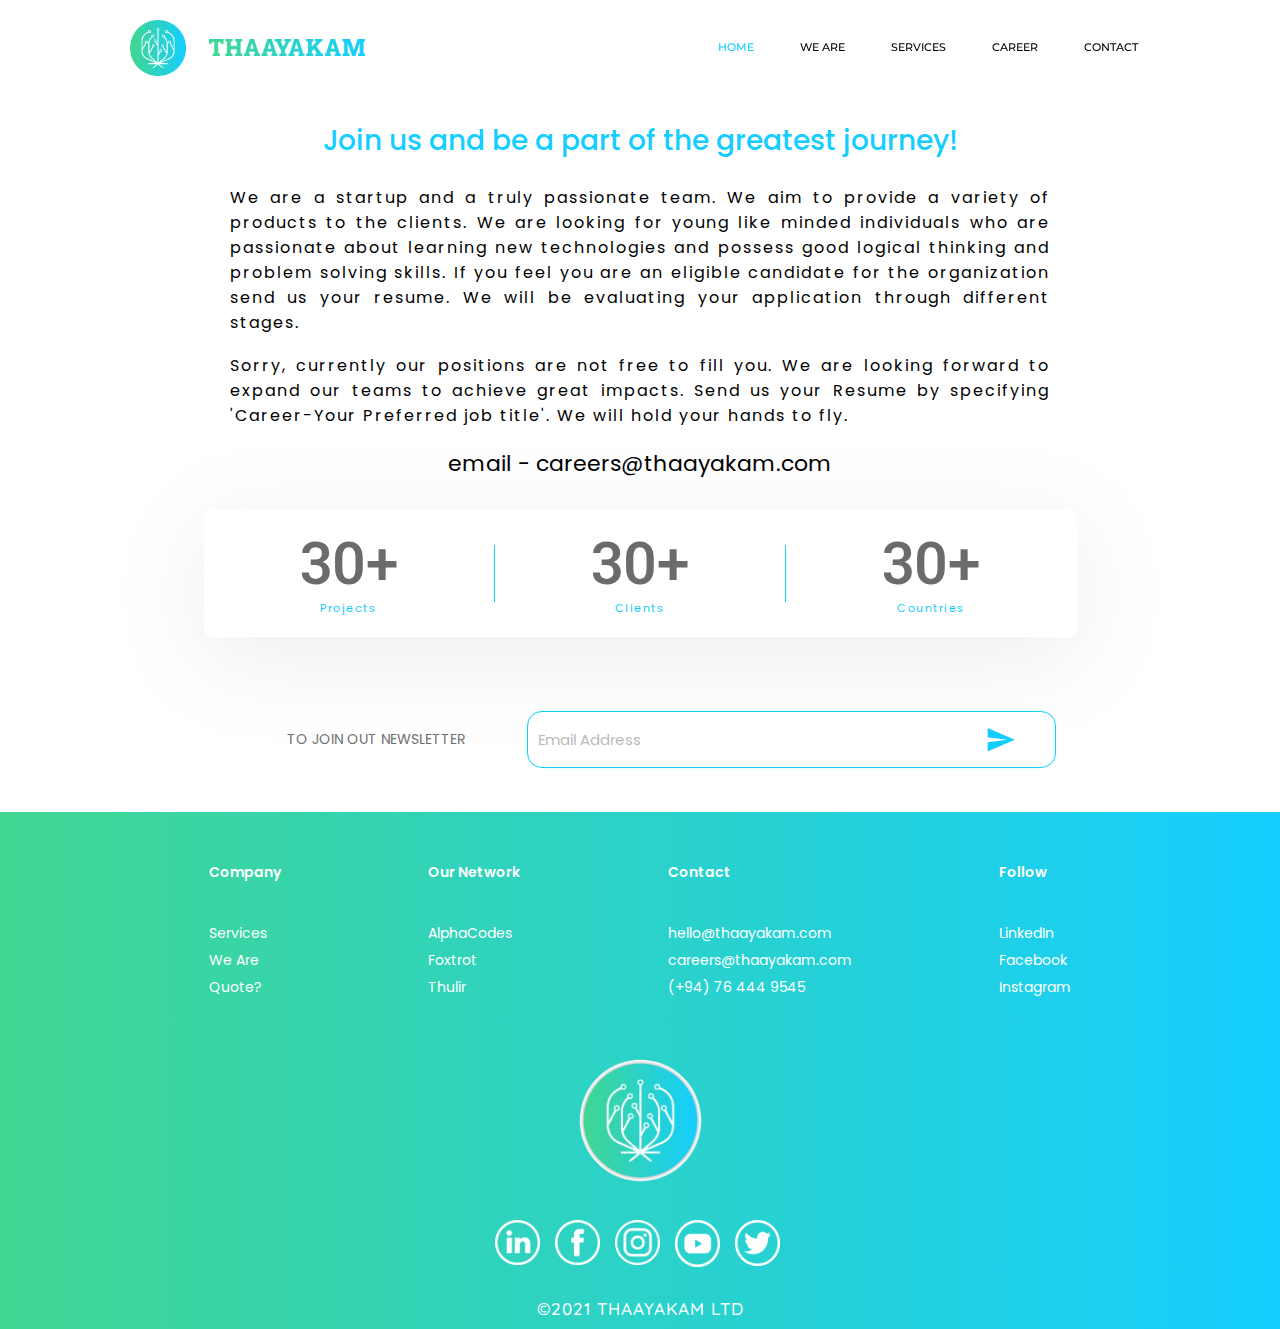
==== commit 1d1fe530: "final update23" ====
--- a/career.html
+++ b/career.html
@@ -9,7 +9,7 @@
 </head>
 <body>
       <!-- Header -->
-      <section id="header-sec">
+      <section id="header">
         <div class="header container">
           <div class="nav-bar">
             <div class="brand">
--- a/style.css
+++ b/style.css
@@ -285,7 +285,7 @@
 	flex-direction: column;
 	
 	border-radius: 20px;
-	background-image: url(./img/img-1.png);
+	
 	background-size: cover;
 	margin-right: 25.5px;
 	margin-left: 25.5px;
@@ -1000,10 +1000,21 @@
 }
 /* end career page */
 /* contact page*/
+.upload-iconmob{
+	display: none;
+}
 .contact{
-	flex-direction: column;
-	max-width: 1500px;
-	margin: 0 auto;
+	
+		display: flex;
+		flex-direction: column;
+		max-width: 1500px;
+		margin: 0 auto;
+		justify-content: center;
+		align-items: center;
+	
+}
+.submitbutton {
+    text-align: center;
 }
 .contact h1{
 	font-family: 'Poppins', sans-serif;
@@ -1175,7 +1186,24 @@
 }
 
 /* end contact page*/
+/* hamburge */
+.hamburger {
+    display: none;
+}
+/* end hamburger */
 /* End Header section */
+section#contact {
+	margin-top: 100px;
+}
+section#career{
+	margin-top: 100px;
+}
+section#content{
+	margin-top: 100px;
+}
+section#services{
+	margin-top: 100px;
+}
 
 @media only screen and (max-width: 568px) 
   
@@ -1189,28 +1217,104 @@
 		
 	  }
 	  #header .nav-list ul {
-		display: none;
+		list-style: none;
+		position: absolute;
+		background-color: rgb(31, 30, 30);
+		width: 100vw;
+		height: 100vh;
+		left: 100%;
+		top: 0;
+		display: flex;
+		flex-direction: column;
+		justify-content: center;
+		align-items: center;
+		z-index: 1;
+		overflow-x: hidden;
+		transition: .5s ease left;
+		font-family: 'Montserrat', sans-serif;
+	
+	}
+	#header .header {
+		margin-top: 0px;
+	}
+	#header .nav-list ul {
+		list-style: none;
+		position: absolute;
+		backdrop-filter: blur(6px);
 		
-	
-	}
-	  #header .hamburger {
-		display: none;
 		
-	}
-	#header .hamburger:after {
+		background-color: rgba(255, 255, 255,100%);;
+		width: 100vw;
+		height: 100vh;
+		left: 100%;
+		top: 0;
+		display: flex;
+		flex-direction: column;
+		justify-content: center;
+		align-items: center;
+		z-index: 1;
+		overflow-x: hidden;
+		transition: .5s ease left;
+		font-family: 'Montserrat', sans-serif;
+	
+	}
+	#header .nav-list ul.active {
+		left: 0%;
+	}
+	#header .nav-list ul a {
+		font-size: 1.25rem;
+		font-weight: 500;
+		letter-spacing: .2rem;
+		text-decoration: none;
+		color:#000000;
+		text-transform: uppercase;
+		padding: 20px;
+		display: block;
+	}
+	#header .nav-list .active{
+		color: rgb(21, 206, 255);
+	}
+	#header .nav-list ul a::after {
+		content: attr(data-after);
 		position: absolute;
-		content: '';
-		height: 100%;
-		width: 100%;
+		top: 50%;
+		left: 50%;
+		transform: translate(-50%, -50%) scale(0);
+		color: rgba(240, 248, 255, 0.021);
+		font-size: 13rem;
+		letter-spacing: 50px;
+		z-index: -1;
+		transition: .3s ease letter-spacing;
+	}
+	#header .nav-list ul li:hover a::after {
+		transform: translate(-50%, -50%) scale(1);
+		letter-spacing: initial;
+	}
+	#header .nav-list ul li:hover a {
+		color: crimson;
+	}
+	#header .hamburger {
+		height: 60px;
+		width: 60px;
+		display: inline-block;
+		
 		border-radius: 50%;
-		border: 3px solid white;
-		animation: hamburger_puls 1s ease infinite;
-	}
+		position: relative;
+		display: flex;
+		align-items: center;
+		justify-content: center;
+		z-index: 100;
+		cursor: pointer;
+		transform: scale(.8);
+		
+	}
+	
 	#header .hamburger .bar {
-		height: 2px;
-		width: 30px;
+		height: 4px;
+		width: 41px;
 		position: relative;
-		background-color: white;
+		background-color: #15CEFF;
+		border-radius: 3px;
 		z-index: -1;
 	}
 	#header .hamburger .bar::after,
@@ -1219,8 +1323,9 @@
 		position: absolute;
 		height: 100%;
 		width: 100%;
+		border-radius: 3px;
 		left: 0;
-		background-color: white;
+		background-color: #15CEFF;
 		transition: .3s ease;
 		transition-property: top, bottom;
 	}
@@ -1237,55 +1342,6 @@
 		top: 0;
 	}
 	
-	/* what wedo*/
-	#header-sec .nav-list ul {
-		display: none;
-		
-	
-	}
-	  #header-sec .hamburger {
-		display: none;
-		
-	}
-	#header-sec .hamburger:after {
-		position: absolute;
-		content: '';
-		height: 100%;
-		width: 100%;
-		border-radius: 50%;
-		border: 3px solid white;
-		animation: hamburger_puls 1s ease infinite;
-	}
-	#header-sec .hamburger .bar {
-		height: 2px;
-		width: 30px;
-		position: relative;
-		background-color: white;
-		z-index: -1;
-	}
-	#header-sec .hamburger .bar::after,
-	#header-sec .hamburger .bar::before {
-		content: '';
-		position: absolute;
-		height: 100%;
-		width: 100%;
-		left: 0;
-		background-color: white;
-		transition: .3s ease;
-		transition-property: top, bottom;
-	}
-	#header-sec .hamburger .bar::after {
-		top: 8px;
-	}
-	#header-sec .hamburger .bar::before {
-		bottom: 8px;
-	}
-	#header-sec .hamburger.active .bar::before {
-		bottom: 0;
-	}
-	#header-sec .hamburger.active .bar::after {
-		top: 0;
-	}
 	/*end what we do header*/
 	/* what we do service */
 	.service-box{
@@ -1468,7 +1524,6 @@
 		justify-content: center;
 		flex-direction: column;
 		border-radius: 20px;
-		background-image: url(./img/img-1.png);
 		background-size: cover;
 		margin-right: 25.5px;
 		margin-left: 25.5px;
@@ -1708,9 +1763,15 @@
 /* end career page */
 /* contact page*/
 .contact{
+	display: flex;
 	flex-direction: column;
 	max-width: 1500px;
 	margin: 0 auto;
+	justify-content: center;
+	align-items: center;
+}
+.submitbutton {
+    text-align: center;
 }
 .contact h1{
 	font-family: 'Poppins', sans-serif;
@@ -1811,7 +1872,7 @@
 	flex-wrap: wrap;
 	flex-direction: row;
 	width: 100%;
-	margin-top: 14px;
+	margin-top: 0px;
 	min-width: 217px;
 
 }
@@ -1842,9 +1903,9 @@
 
 .contact-form .contactbutton{
 	margin: 20px;
-	margin-top: 16px;
+	margin-top: 8px;
 	display: inline-block;
-    padding: 10px 42px;
+    padding: 4px 18px;
     background-color: rgb(21, 206, 255);
     font-size: 0.375rem;
     font-weight: bold;
@@ -1885,9 +1946,235 @@
 }
 .file_upload{
 	margin-right: 0px;
+	margin-top: 0px;
 	
 	;
 }
+.upload-iconmob{
+	display: inline-block;
+	padding-right: 8px;
+	margin-left: 10px;
+}
 
 /* end contact page*/
+/* hamburger */
+.hamburger{
+}
+.explore{
+	margin-right: 0px;
+}
+section#contact {
+	margin-top: 100px;
+}
+section#career{
+	margin-top: 100px;
+}
+section#content{
+	margin-top: 100px;
+}
+section#services{
+	margin-top: 100px;
+}
+/* end hamburger */
+}
+@media only screen and (max-width: 375px) {
+	#hero{
+		background-image: url(./img/iPhone7\ Screen\ 375x667.png) ;
+	}
+}
+@media only screen and (max-width: 320px) {
+	#hero{
+		background-image: url(./img/iPhone7\ Screen\ 375x667.png) ;
+	}
+	#hero h1 {
+		display: block;
+		width: fit-content;
+		font-size: 1.625rem;
+		position: relative;
+		color: white;
+		font-family: 'Roboto Slab', serif;
+		font-weight: medium;
+		letter-spacing: 5px;
+		bottom: 10px;
+		text-shadow: 0px 0px 6px rgb(0 229 255 / 55%);
+	}
+	#hero p {
+		width: 100%;
+		margin: auto;
+		font-size: 0.875rem;
+		color: white;
+		bottom: 1px;
+		text-align: justify;
+		font-family: 'Poppins', sans-serif;
+		font-weight: 300;
+		letter-spacing: 1px;
+	}
+	#hero .cta {
+		margin-bottom: 160px;
+		min-width: 171px;
+		min-height: 53px;
+		font-size: 1.375rem;
+		word-wrap: normal;
+		padding: 11px 15px;
+		font-family: 'Roboto Slab', serif;
+		font-weight: bold;
+	}
+	#scroll {
+		position: absolute;
+		bottom: 29.2px;
+		left: 158px;
+	}
+	section#contact {
+		margin-top: 100px;
+	}
+	section#career{
+		margin-top: 100px;
+	}
+	section#content{
+		margin-top: 100px;
+	}
+	section#services{
+		margin-top: 100px;
+	}
+}
+@media only screen and (max-width:1024px) {
+	#header .nav-list ul {
+		list-style: none;
+		position: absolute;
+		background-color: rgba(255, 255, 255,100%);
+		width: 100vw;
+		height: 100vh;
+		left: 100%;
+		top: 0;
+		display: flex;
+		flex-direction: column;
+		justify-content: center;
+		align-items: center;
+		z-index: 1;
+		overflow-x: hidden;
+		transition: .5s ease left;
+		font-family: 'Montserrat', sans-serif;
+	
+	}
+	#header .header {
+		margin-top: 0px;
+	}
+	#header .nav-list ul {
+		list-style: none;
+		position: absolute;
+		backdrop-filter: blur(6px);
+		
+		
+		background-color: rgba(255, 255, 255,100%);;
+		width: 100vw;
+		height: 100vh;
+		
+		left: 100%;
+		top: 0;
+		display: flex;
+		flex-direction: column;
+		justify-content: center;
+		align-items: center;
+		z-index: 1;
+		overflow-x: hidden;
+		transition: .5s ease left;
+		font-family: 'Montserrat', sans-serif;
+	
+	}
+	#header .nav-list ul.active {
+		left: 0%;
+	}
+	#header .nav-list ul a {
+		font-size: 1.25rem;
+		font-weight: 500;
+		letter-spacing: .2rem;
+		text-decoration: none;
+		color:#000000;
+		text-transform: uppercase;
+		padding: 20px;
+		display: block;
+	}
+	#header .nav-list .active{
+		color: rgb(21, 206, 255);
+	}
+	#header .nav-list ul a::after {
+		content: attr(data-after);
+		position: absolute;
+		top: 50%;
+		left: 50%;
+		transform: translate(-50%, -50%) scale(0);
+		color: rgba(240, 248, 255, 0.021);
+		font-size: 13rem;
+		letter-spacing: 50px;
+		z-index: -1;
+		transition: .3s ease letter-spacing;
+	}
+	#header .nav-list ul li:hover a::after {
+		transform: translate(-50%, -50%) scale(1);
+		letter-spacing: initial;
+	}
+	#header .nav-list ul li:hover a {
+		color: crimson;
+	}
+	#header .hamburger {
+		height: 60px;
+		width: 60px;
+		display: inline-block;
+		
+		border-radius: 50%;
+		position: relative;
+		display: flex;
+		align-items: center;
+		justify-content: center;
+		z-index: 100;
+		cursor: pointer;
+		transform: scale(.8);
+		
+	}
+	
+	#header .hamburger .bar {
+		height: 4px;
+		width: 41px;
+		position: relative;
+		background-color: #15CEFF;
+		border-radius: 3px;
+		z-index: -1;
+	}
+	#header .hamburger .bar::after,
+	#header .hamburger .bar::before {
+		content: '';
+		position: absolute;
+		height: 100%;
+		width: 100%;
+		border-radius: 3px;
+		left: 0;
+		background-color: #15CEFF;
+		transition: .3s ease;
+		transition-property: top, bottom;
+	}
+	#header .hamburger .bar::after {
+		top: 8px;
+	}
+	#header .hamburger .bar::before {
+		bottom: 8px;
+	}
+	#header .hamburger.active .bar::before {
+		bottom: 0;
+	}
+	#header .hamburger.active .bar::after {
+		top: 0;
+	}
+	
+	section#contact {
+		margin-top: 100px;
+	}
+	section#career{
+		margin-top: 100px;
+	}
+	section#content{
+		margin-top: 100px;
+	}
+	section#services{
+		margin-top: 100px;
+	}
 }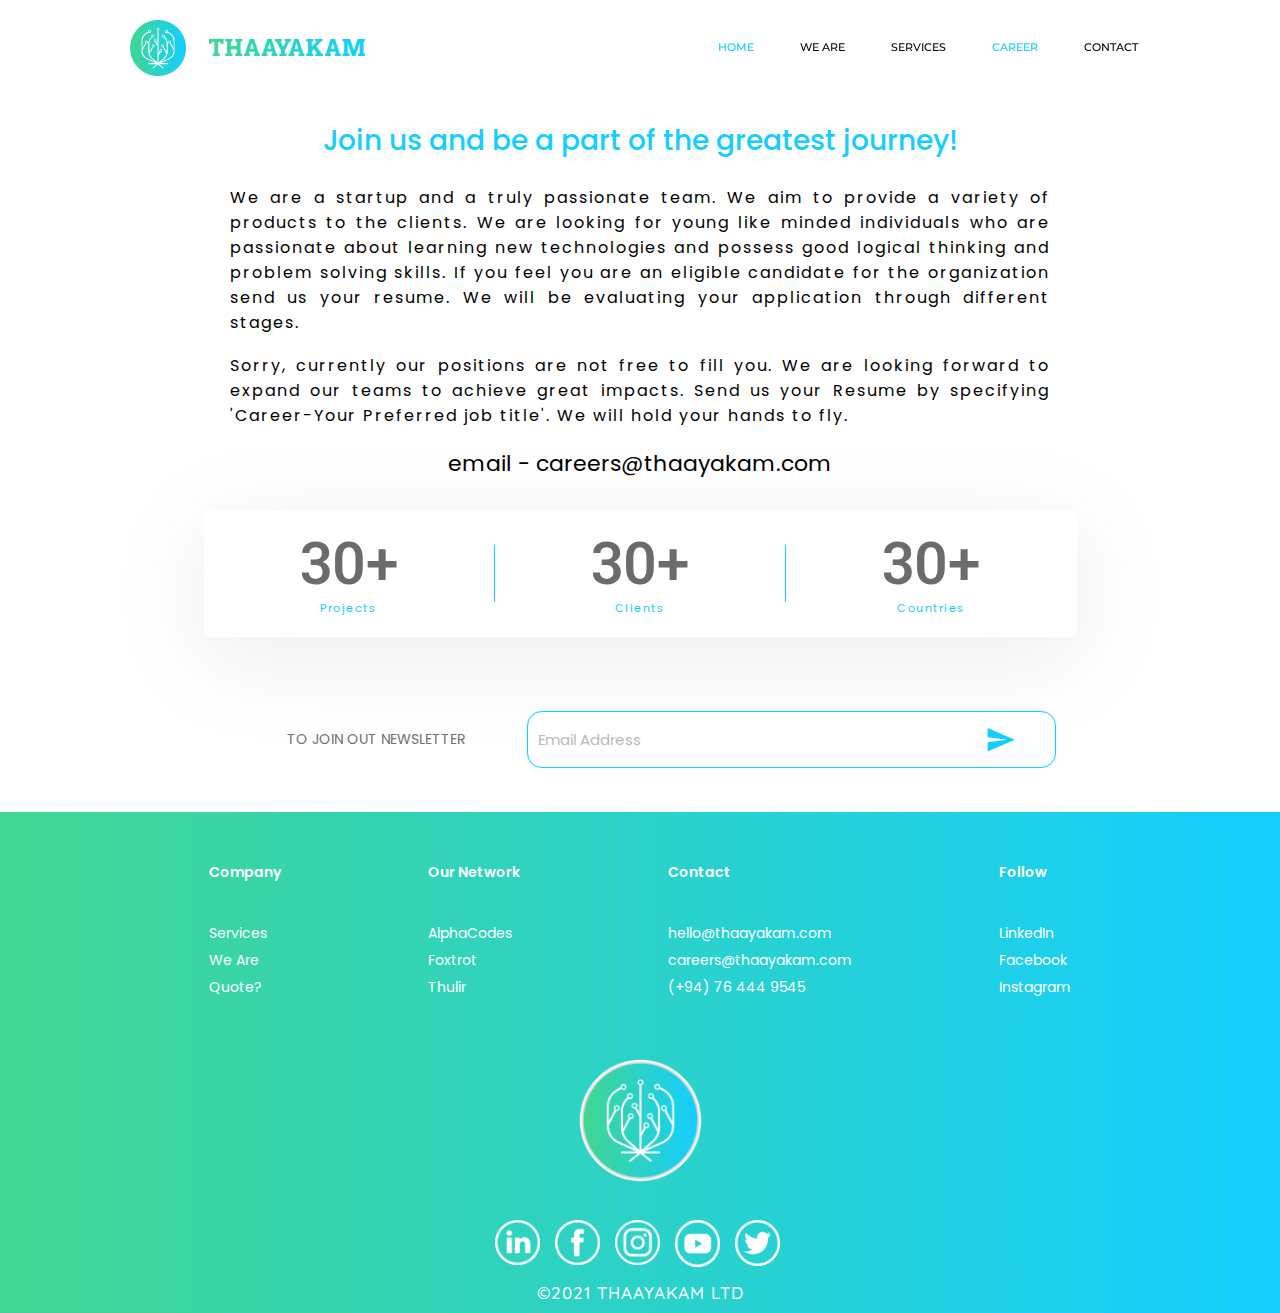
==== commit ee37ae18: "final update122" ====
--- a/career.html
+++ b/career.html
@@ -18,11 +18,11 @@
             <div class="nav-list">
               <div class="hamburger"><div class="bar"></div></div>
               <ul>
-                <li><a href="#hero" data-after="Home" class="active">Home</a></li>
-                <li><a href="#services" data-after="Service">We are</a></li>
-                <li><a href="#projects" data-after="Projects">Services</a></li>
-                <li><a href="#about" data-after="About">Career</a></li>
-                <li><a href="#contact" data-after="Contact">Contact</a></li>
+                <li><a href="/" data-after="Home" class="active">Home</a></li>
+            <li><a href="/whoweare.html" data-after="Service">We are</a></li>
+            <li><a href="/whatwedo.html" data-after="Projects">Services</a></li>
+            <li><a href="/career.html" data-after="About" class="active">Career</a></li>
+            <li><a href="/contactus.html" data-after="Contact">Contact</a></li>
               </ul>
             </div>
           </div>
--- a/style.css
+++ b/style.css
@@ -579,7 +579,7 @@
 
 #footer .social-icon {
 	display: flex;
-	margin-bottom: 28px;
+	margin-bottom: 12px;
 	
 }
 #footer .social-item {
@@ -1204,10 +1204,18 @@
 section#services{
 	margin-top: 100px;
 }
-
+.Address{
+	padding-bottom: 12px;
+	font-family: 'Poppins', sans-serif;
+	font-size: 0.75rem;
+	color:white;
+}
 @media only screen and (max-width: 568px) 
-  
+
    {
+	#header .nav-bar{
+		padding-right: 10px;
+	}   
 	.network-img{
 		display: none;
 	}
@@ -1273,6 +1281,7 @@
 	}
 	#header .nav-list .active{
 		color: rgb(21, 206, 255);
+
 	}
 	#header .nav-list ul a::after {
 		content: attr(data-after);
@@ -2177,4 +2186,20 @@
 	section#services{
 		margin-top: 100px;
 	}
+}
+
+@media screen and (device-width: 360px) and (device-height: 640px) and (-webkit-device-pixel-ratio: 3)
+{
+	#hero .cta{
+		margin-bottom: 150px;
+	}
+}
+@media screen 
+  and (device-width: 411px) 
+  and (device-height: 731px) 
+  
+{
+	#hero .cta{
+		margin-bottom: 100px;
+	}
 }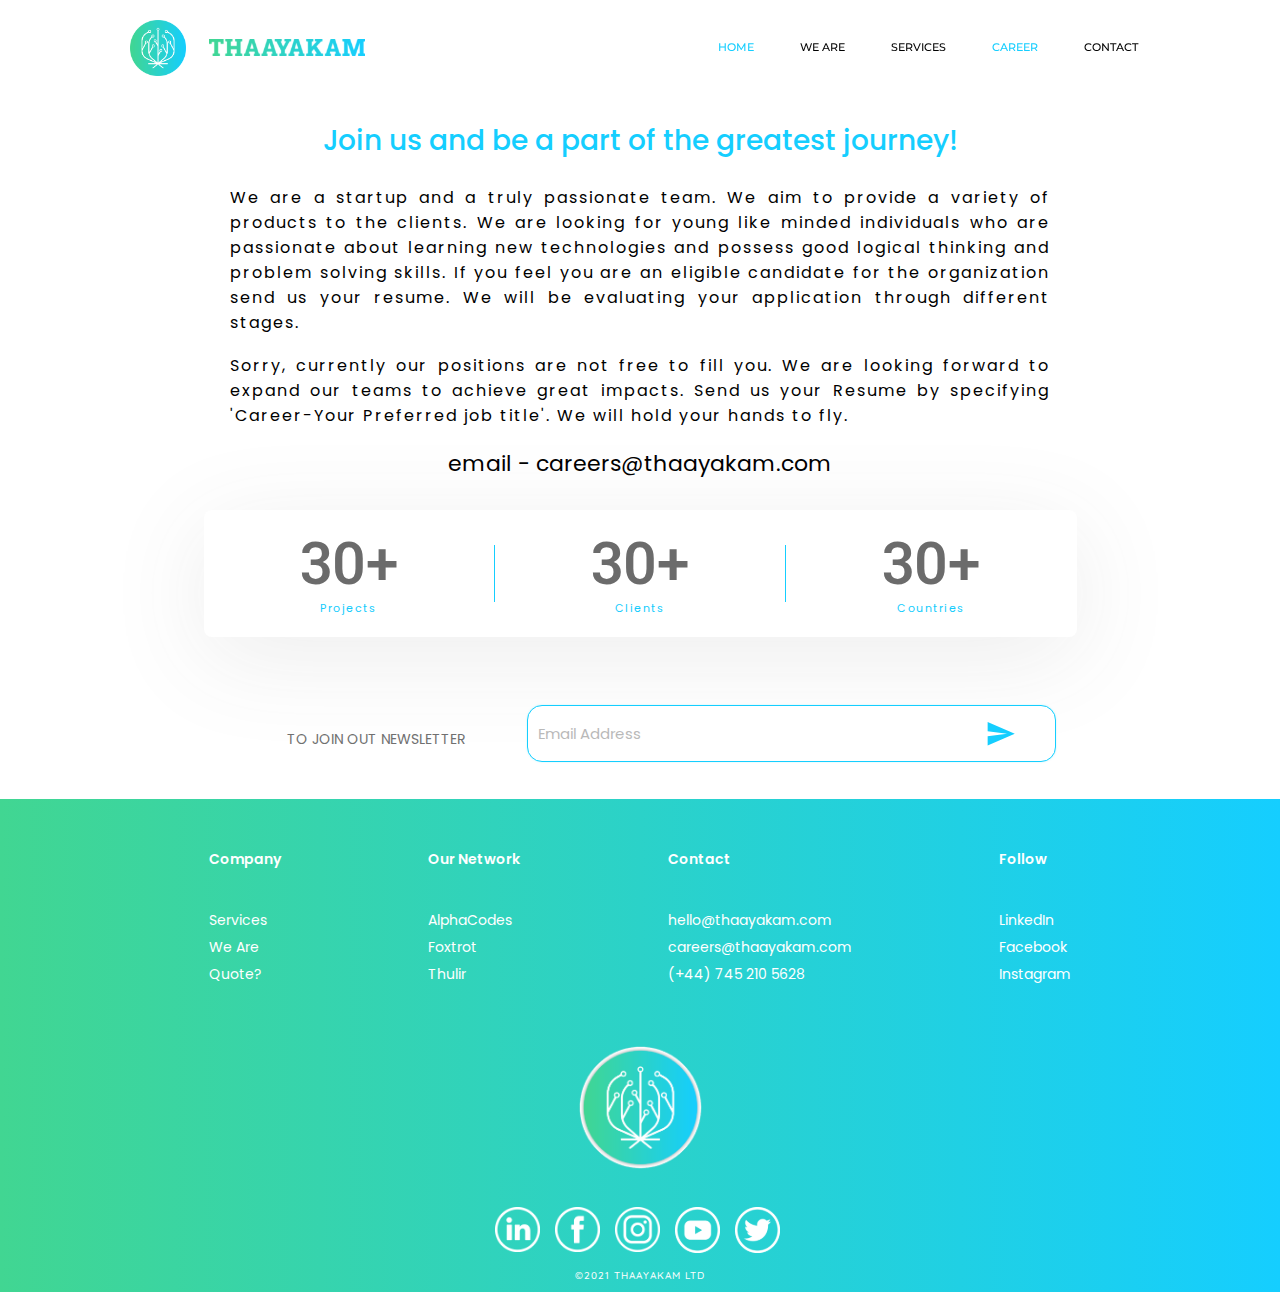
==== commit 683887c0: "final update233" ====
--- a/career.html
+++ b/career.html
@@ -114,7 +114,7 @@
             <div class="links">
               <a href="http://"><h1>hello@thaayakam.com</h1></a>
               <a href="http://"><h1>careers@thaayakam.com</h1></a>
-              <a href="http://"><h1>(+94) 76 444 9545</h1></a>
+              <a href="http://"><h1>(+44) 745 210 5628</h1></a>
             </div>
           </div>
           <div class="footer-link">
--- a/style.css
+++ b/style.css
@@ -496,6 +496,7 @@
 }
 .email-text{
 	padding: 62.2px;
+	padding-bottom: 49px;
 }
 .email-text h1{
 	font-family: 'Poppins', sans-serif;
@@ -618,7 +619,7 @@
 	
 }
 .copyright p{
-	font-size: 1.063rem !important;
+	font-size: 0.625rem !important;
 	font-family: 'Quicksand', sans-serif;
 	letter-spacing: 1px;
 	font-weight: 500;
@@ -1027,7 +1028,7 @@
 	font-size:1.5rem;
 	font-family: 'Poppins', sans-serif;
 	font-weight: 400;
-	text-align: left;
+	text-align: center;
 }
 .contact-form{
 	flex: 100%;
@@ -1565,7 +1566,7 @@
 	}
 	.innerdiv h1 {
 		
-		font-size: 2.25rem;
+		font-size:1.875rem;
 		color: rgb(107, 107, 107);
 		padding-top: 12px;
 	}
@@ -1623,14 +1624,14 @@
     background-image: url(./img/BG\ image.svg) ;
 }
 #hero .cta {
-    margin-bottom: 283.44px;
-	min-width: 171px;
-	min-height: 53px;
-	font-size: 1.375rem;
-	word-wrap: normal;
-	padding: 11px 15px;
-	font-family: 'Roboto Slab', serif;
-	font-weight: bold
+	margin-bottom: 283.44px;
+    min-width: 171px;
+    min-height: 53px;
+    font-size: 0.875rem;
+    word-wrap: normal;
+    padding: 17px 40px;
+    font-family: 'Roboto Slab', serif;
+    font-weight: 500;
 }
 .service-top p {
     font-size: 0.875rem;
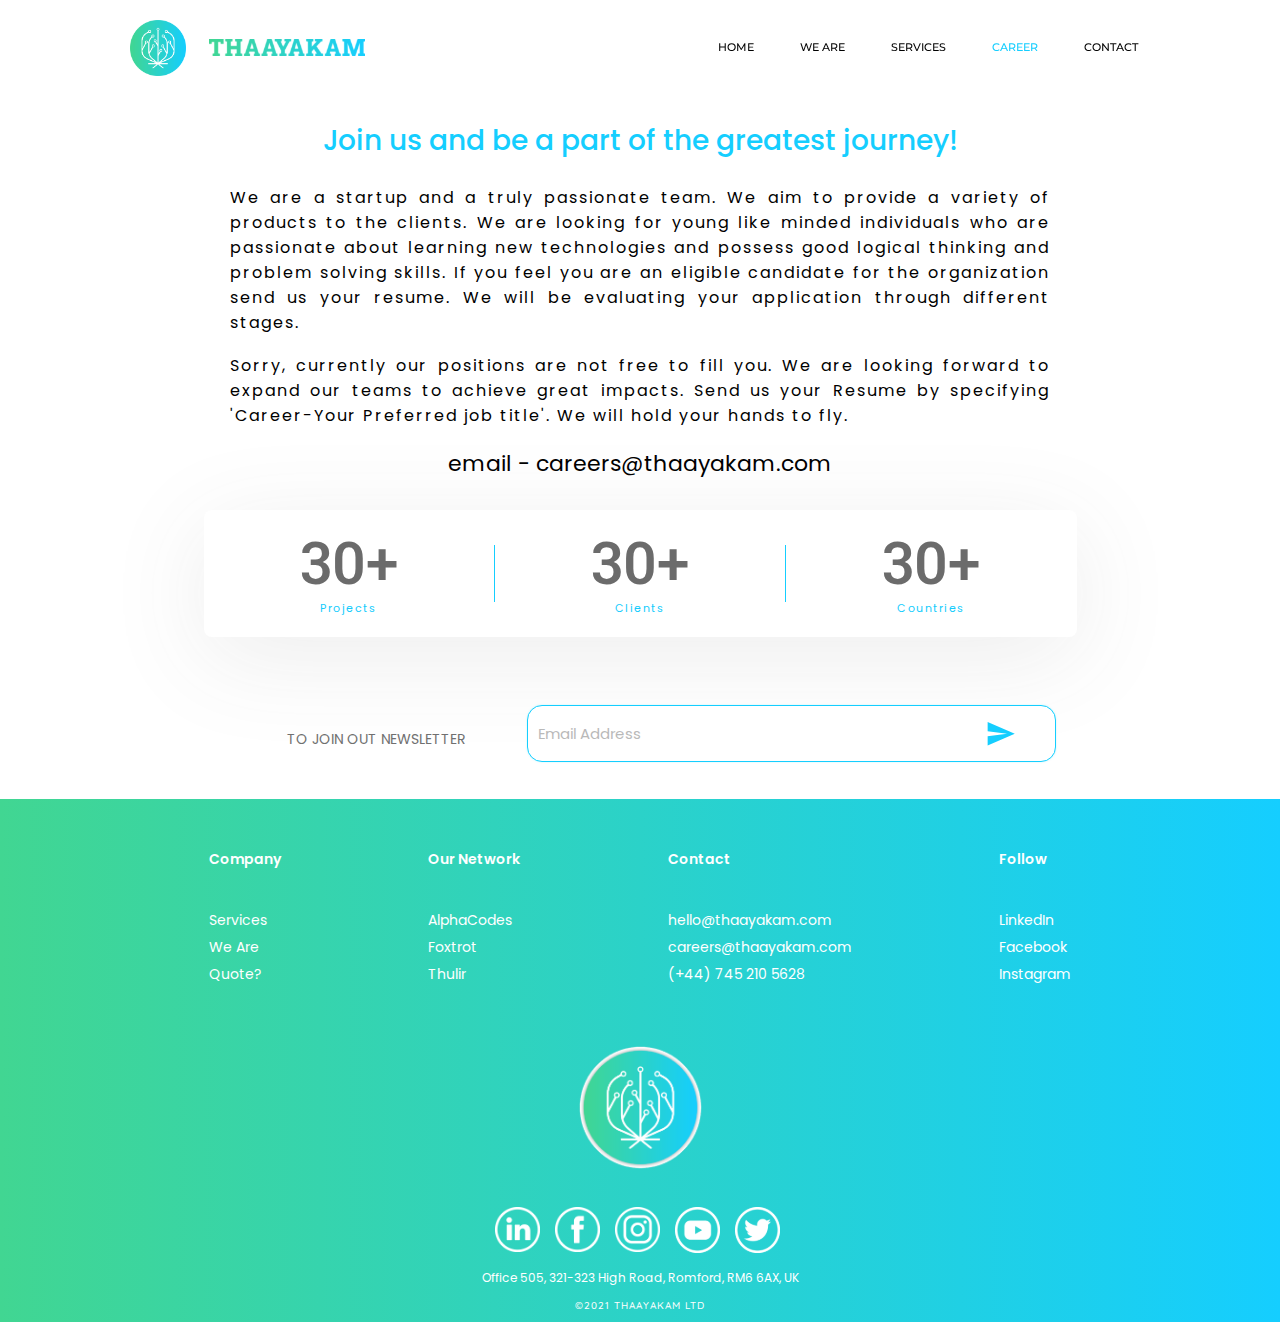
==== commit 35fd4d02: "test" ====
--- a/career.html
+++ b/career.html
@@ -18,13 +18,13 @@
             <div class="nav-list">
               <div class="hamburger"><div class="bar"></div></div>
               <ul>
-                <li><a href="/" data-after="Home" class="active">Home</a></li>
+                <li><a href="/" data-after="Home" >Home</a></li>
             <li><a href="/whoweare.html" data-after="Service">We are</a></li>
             <li><a href="/whatwedo.html" data-after="Projects">Services</a></li>
             <li><a href="/career.html" data-after="About" class="active">Career</a></li>
             <li><a href="/contactus.html" data-after="Contact">Contact</a></li>
               </ul>
-            </div>
+            </div
           </div>
         </div>
       </section>
@@ -147,6 +147,9 @@
             <img src="./img/Twitter.svg" alt="" >
           </div>
         </div>
+        <div class="Address">
+          <p>Office 505, 321-323 High Road, Romford, RM6 6AX, UK</p>
+        </div>
         <div class="copyright">
         <p>©2021 THAAYAKAM LTD</p>
       </div>
--- a/style.css
+++ b/style.css
@@ -247,6 +247,10 @@
     position: absolute;
     bottom: 0;
     left: 165px;
+	display: inline;
+}
+#scrollm {
+    display: none;
 }
 #photocopyright{
     position: absolute;
@@ -343,6 +347,9 @@
 .service-img {
     
 }
+.wbutton a{
+	color: white;
+	}
 #services .service-item p {
 	color: white;
 	text-align: left;
@@ -1051,13 +1058,33 @@
 	font-weight: 600;
 	display: inline-block;
 	border: 0px solid #ccc;
-	border-radius: 24px;
+	border-radius: 10px;
 	background-color: #F9F9F9;
 	color:rgb(21 206 255 / 100%);
 	min-width: 552px;
 	max-width: 552px;
 	min-height: 74px;
 	max-height: 74px;
+	font-weight: 300;
+	
+	
+}
+.contact-form input[type=email]{
+	width: 100%;
+	padding: 12px 20px;
+	font-family: 'Poppins', sans-serif;
+	font-size: 1.063rem;
+	font-weight: 600;
+	display: inline-block;
+	border: 0px solid #ccc;
+	border-radius: 10px;
+	background-color: #F9F9F9;
+	color:rgb(21 206 255 / 100%);
+	min-width: 552px;
+	max-width: 552px;
+	min-height: 74px;
+	max-height: 74px;
+	font-weight: 300;
 	
 	
 }
@@ -1067,14 +1094,14 @@
 	margin: 8px 0;
 	display: inline-block;
 	border: 0px solid #ccc;
-	border-radius: 24px;
+	border-radius: 10px;
 	background-color: #F9F9F9;
 	color:rgb(21 206 255 / 100%);
 	min-width: 552px;
 	min-height: 177px;
 	font-family: 'Poppins', sans-serif;
 	font-size: 1.063rem;
-	font-weight: 600;
+	font-weight: 300;
 	color:rgb(21, 206, 255);
 	
 }
@@ -1136,7 +1163,7 @@
 	-moz-appearance: none;
 	font-family: 'Poppins', sans-serif;
 	font-size: 1.063rem;
-	font-weight: 600;
+	font-weight: 300;
 	
 }
 
@@ -1211,6 +1238,60 @@
 	font-size: 0.75rem;
 	color:white;
 }
+.contact-detail{
+	display:flex;
+	flex-direction: column;
+	align-items: center;
+	justify-content: center;
+}
+.whatsappbutton .wbutton{
+	margin: 20px;
+    margin-top: 16px;
+    display: inline-block;
+    padding: 19px 46px;
+    background-color: rgb(21, 206, 255);
+    font-size: 1rem;
+    font-weight: bold;
+    color: white;
+    min-width: 278px;
+    max-height: 58px;
+    border-radius: 29px;
+    text-transform: uppercase;
+	font-family: 'Poppins', sans-serif;
+    letter-spacing: 1px;
+    transition: .3s ease;
+    box-shadow: #000000;
+    transition-property: background-color,color;
+    border-color: transparent;
+    font-weight: 400;
+}
+.whatsappbutton img{
+	padding: 16px 32px;
+	
+}
+.contact-address{
+	display: flex;
+	align-items: center;
+	justify-content: space-between;
+	width: 100%;
+	min-width: 455px;
+	padding-top: 18px;
+}
+.contact-address .addressc{
+	display: flex;
+	flex-direction: column;
+	align-items: center;
+	justify-content: center;
+}
+.contact-address .addressc p{ 
+	text-align: left;
+	font-family: 'Poppins', sans-serif;
+	font-size: 1rem;
+	padding-top: 14px;
+	padding-bottom: 30px;
+	font-weight: normal;
+
+}
 @media only screen and (max-width: 568px) 
 
    {
@@ -1499,9 +1580,13 @@
 
 	/*end what we do*/
 	#scroll {
+		display: none;
+	}
+	#scrollm{
 		position: absolute;
 		bottom: 29.2px;
 		left: 178px;
+		display: inline;
 	}
 	#photocopyright{
 		position: absolute;
@@ -1609,7 +1694,7 @@
     padding-top: 46px;
 }
 .footer-menu .footer-link:nth-child(1) {
-    padding-top: 85px;
+    padding-top: 0px;
 }
 .headerlogo {
     max-width: 176px;
@@ -1630,8 +1715,8 @@
     font-size: 0.875rem;
     word-wrap: normal;
     padding: 17px 40px;
-    font-family: 'Roboto Slab', serif;
     font-weight: 500;
+	margin-top:79px;
 }
 .service-top p {
     font-size: 0.875rem;
@@ -1813,13 +1898,13 @@
 	  min-width: 288px;
 	min-height: 312px;
 	max-height:312px;
+	
 }
 .contact-form input[type=text]{
 	width: 100%;
 	padding: 12px 20px;
 	font-family: 'Poppins', sans-serif;
 	font-size: 0.313rem;
-	font-weight: 600;
 	display: inline-block;
 	border: 0px solid #ccc;
 	border-radius: 24px;
@@ -1829,7 +1914,24 @@
 	max-width: 217px;
 	min-height: 28px;
 	max-height: 28px;
-	
+	font-weight: 300;
+	
+}
+.contact-form input[type=email]{
+	width: 100%;
+	padding: 12px 20px;
+	font-family: 'Poppins', sans-serif;
+	font-size: 0.313rem;
+	display: inline-block;
+	border: 0px solid #ccc;
+	border-radius: 24px;
+	background-color: #F9F9F9;
+	color:rgb(21 206 255 / 100%);
+	min-width: 217px;
+	max-width: 217px;
+	min-height: 28px;
+	max-height: 28px;
+	font-weight: 300;
 	
 }
 textarea{
@@ -1846,7 +1948,7 @@
 	min-height: 69px;
 	font-family: 'Poppins', sans-serif;
 	font-size: 0.313rem;
-	font-weight: 600;
+	font-weight: 300;
 	color:rgb(21, 206, 255);
 	
 }
@@ -1858,7 +1960,7 @@
 	font-family: 'Poppins', sans-serif;
 	color:#15CEFF;
 	font-size: 0.313rem;
-	font-weight: 600;
+	font-weight: 300;
 	
 }
 .contact-form .input{
@@ -1907,7 +2009,7 @@
 	-moz-appearance: none;
 	font-family: 'Poppins', sans-serif;
 	font-size: 0.313rem;
-	font-weight: 600;
+	font-weight: 300;
 	
 }
 
@@ -1945,7 +2047,7 @@
 .uploadimage{
 	font-family: 'Quicksand', sans-serif;
 	color: #14C7F6;
-	font-weight: 600;
+	font-weight: 300;
 	font-style: italic;
 	font-size: 0.313rem;
 
@@ -1986,10 +2088,95 @@
 	margin-top: 100px;
 }
 /* end hamburger */
+.contact-detail{
+	display:flex;
+	flex-direction: column;
+	align-items: center;
+	justify-content: center;
+}
+.whatsappbutton .wbutton{
+	margin: 20px;
+    margin-top: 16px;
+    display: inline-block;
+    padding: 7px 17px;
+    background-color: rgb(21, 206, 255);
+    font-size: 0.438rem;
+    font-weight: bold;
+    color: white;
+    min-width: 129px;
+    max-height: 27px;
+    border-radius: 29px;
+    text-transform: uppercase;
+	font-family: 'Poppins', sans-serif;
+    letter-spacing: 1px;
+    transition: .3s ease;
+    box-shadow: #000000;
+    transition-property: background-color,color;
+    border-color: transparent;
+    font-weight: 400;
+}
+.whatsappbutton img{
+	padding: 16px 32px;
+	
+}
+.wbutton a{
+color: white;
+}
+.contact-address{
+	display: flex;
+	align-items: center;
+	justify-content: space-between;
+	width: 100%;
+	min-width: 206px;
+	padding-top: 18px;
+}
+.contact-address .addressc{
+	display: flex;
+	flex-direction: column;
+		align-items: center;
+		vertical-align: middle;
+	justify-content: center;
+}
+.contact-address .addressc p{ 
+	text-align: left;
+	font-family: 'Poppins', sans-serif;
+	font-size: 0.438rem;
+	padding-top: 6px;
+	padding-bottom: 19.5px;
+	font-weight: normal;
+	margin-left: 0px;
+    margin-right: 0px;
+    margin-top: 0px;
+}
+
+
 }
 @media only screen and (max-width: 375px) {
 	#hero{
 		background-image: url(./img/iPhone7\ Screen\ 375x667.png) ;
+	}
+	#hero h1 {
+		display: block;
+		width: fit-content;
+		font-size: 1.625rem;
+		position: relative;
+		color: white;
+		font-family: 'Roboto Slab', serif;
+		font-weight: medium;
+		letter-spacing: 5px;
+		bottom: 27px;
+		text-shadow: 0px 0px 6px rgb(0 229 255 / 55%);
+	}
+	#hero .cta {
+		margin-bottom: 200.44px;
+		min-width: 171px;
+		min-height: 53px;
+		font-size: 0.875rem;
+		word-wrap: normal;
+		padding: 17px 40px;
+		font-weight: 500;
+		margin-top: 79px;
+		
 	}
 }
 @media only screen and (max-width: 320px) {
@@ -2020,14 +2207,13 @@
 		letter-spacing: 1px;
 	}
 	#hero .cta {
-		margin-bottom: 160px;
+		margin-bottom: 110px;
 		min-width: 171px;
 		min-height: 53px;
-		font-size: 1.375rem;
+		font-size: 0.875rem;
 		word-wrap: normal;
-		padding: 11px 15px;
-		font-family: 'Roboto Slab', serif;
-		font-weight: bold;
+		padding: 17px 40px;
+		font-weight: 500;
 	}
 	#scroll {
 		position: absolute;
@@ -2203,4 +2389,34 @@
 	#hero .cta{
 		margin-bottom: 100px;
 	}
+}
+
+@media only screen and (max-width: 414px) 
+and (max-height: 736px)  {
+	#hero{
+		background-image: url(./img/web\ cover\ resized\ 2021\ mobile\ -iphone\ 7\ plus.png) ;
+	}
+	#hero h1 {
+		display: block;
+		width: fit-content;
+		font-size: 1.625rem;
+		position: relative;
+		color: white;
+		font-family: 'Roboto Slab', serif;
+		font-weight: medium;
+		letter-spacing: 5px;
+		bottom: 27px;
+		text-shadow: 0px 0px 6px rgb(0 229 255 / 55%);
+	}
+	#hero .cta {
+		margin-bottom: 140px;
+		min-width: 171px;
+		min-height: 53px;
+		font-size: 0.875rem;
+		word-wrap: normal;
+		padding: 17px 40px;
+		font-weight: 500;
+		margin-top: 70Spx;
+		
+	}
 }